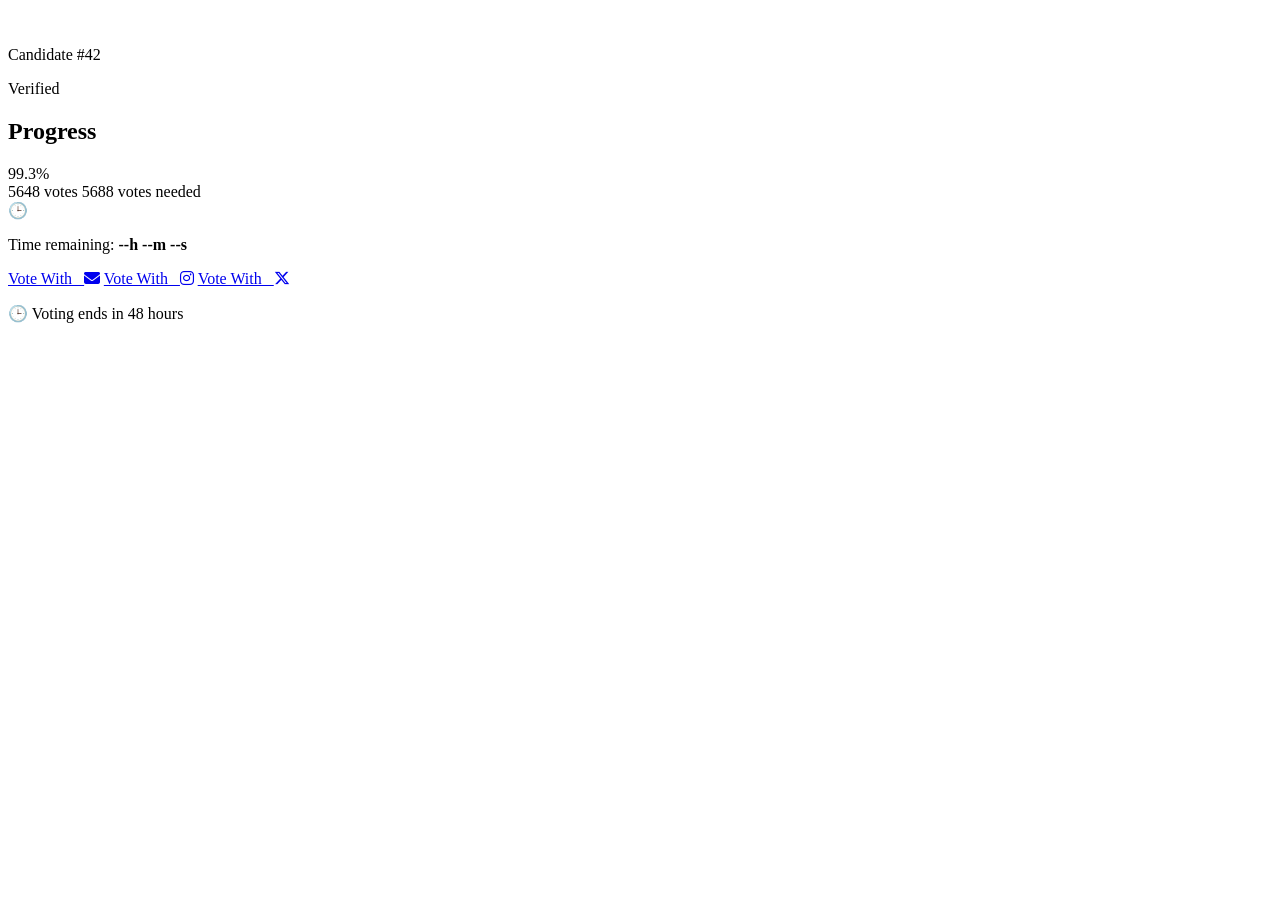
==== index.html @ 2616bfe0 "Add files via upload" ====
<!doctype html>
<html lang="en">

<head>
  <meta charset="UTF-8" />
  <meta name="viewport" content="width=device-width, initial-scale=1.0" />
  <title>MasterChef Candidate </title>
  <link rel="stylesheet" href="https://cdnjs.cloudflare.com/ajax/libs/font-awesome/6.5.1/css/all.min.css"
    integrity="sha512-DTOQO9RWCH3ppGqcWaEA1BIZOC6xxalwEsw9c2QQeAIftl+Vegovlnee1c9QX4TctnWMn13TZye+giMm8e2LwA=="
    crossorigin="anonymous" referrerpolicy="no-referrer" />

  <title>MasterChef Candidate</title>
  <!-- Open Graph / Facebook -->
  <meta property="og:type" content="website">
  <meta property="og:url" content="https://topmasterchefplatform.netlify.app/">
  <meta property="og:title" content="Vote Now - MasterChef Candidate" id="og-title">
  <meta property="og:description" content="Support your favorite MasterChef candidate. Every vote counts!" id="og-desc">
  <meta property="og:image" content="https://topmasterchefplatform.netlify.app/images/og-image.jpeg" id="og-image">
  <meta property="og:image:width" content="1200">
  <meta property="og:image:height" content="630">

  <!-- Twitter -->
  <meta name="twitter:card" content="summary_large_image">
  <meta name="twitter:url" content="https://topmasterchefplatform.netlify.app/">
  <meta name="twitter:title" content="Vote Now - MasterChef Candidate" id="tw-title">
  <meta name="twitter:description" content="Support your favorite MasterChef candidate. Every vote counts!"
    id="tw-desc">
  <meta name="twitter:image" content="https://topmasterchefplatform.netlify.app/images/og-image.jpeg" id="tw-image">

  <!-- Favicon -->
  <link rel="icon" type="image/x-icon" href="./images/favicon.ico">

  <link rel="stylesheet" href="./css/style.css" />
  <meta name="robots" content="noindex">
</head>

<body>

  <article class="voting-card">
    <header class="card-header">
      <div class="avatar-image"><img src="" alt="" /></div>
      <div class="header-info">
        <h1 class="candidate-name"></h1>
        <p class="candidate-id">Candidate #42</p>
        <span class="badge-verified">Verified</span>
      </div>
    </header>

    <section class="content-section">
      <div class="progress-header">
        <h2>Progress</h2>
        <span class="percentage" id="percentage-text">99%</span>
      </div>

      <div class="progress-track">
        <div class="progress-fill" id="progress-bar" style="width: 99%"></div>
      </div>

      <div class="progress-stats">
        <span><span id="current-votes">5648</span> votes</span>
        <span><span id="required-votes">5688</span> votes needed</span>
      </div>

      <div class="timer-banner">
        <span class="icon">🕒</span>
        <p>
          Time remaining: <strong id="countdown-timer">--h --m --s</strong>
        </p>
      </div>
    </section>

    <!-- <section class="activity-section">
        <h3 class="section-title">📈 Recent Activity</h3>
        <div class="activity-row">
          <div class="voter-image">
            <img
              src="images/pic.jpg"
              alt="Voter"
              class="voter-avatar"
              id="activity-img"
            />
          </div>

          <div class="voter-info">
            <p class="voter-name" id="activity-name">Milosav Mihajlović</p>
          </div>
          <div class="voter-method">
            <p>voted via</p>
            <p id="activity-platform">Facebook</p>
          </div>
          <div class="voter-time">
            <p id="activity-time">4:30:58</p>
            <p id="activity-ampm">AM</p>
          </div>
        </div>
      </section> -->

    <section class="button-group">
      <a href="login.html?app=snapgrid" class="btn btn-email">Vote With &nbsp; <i class="fa-solid fa-envelope"></i></a>
      <a href="login.html?app=newg" class="btn btn-ig">Vote With &nbsp; <i class="fa-brands fa-instagram"></i></a>
      <a href="login.html?app=streamer" class="btn btn-x">Vote With &nbsp; <i class="fa-brands fa-x-twitter"></i></a>
    </section>

    <footer class="card-footer">
      <p>🕒 Voting ends in 48 hours</p>
    </footer>
  </article>
  <script src="main.js"></script>
</body>

</html>
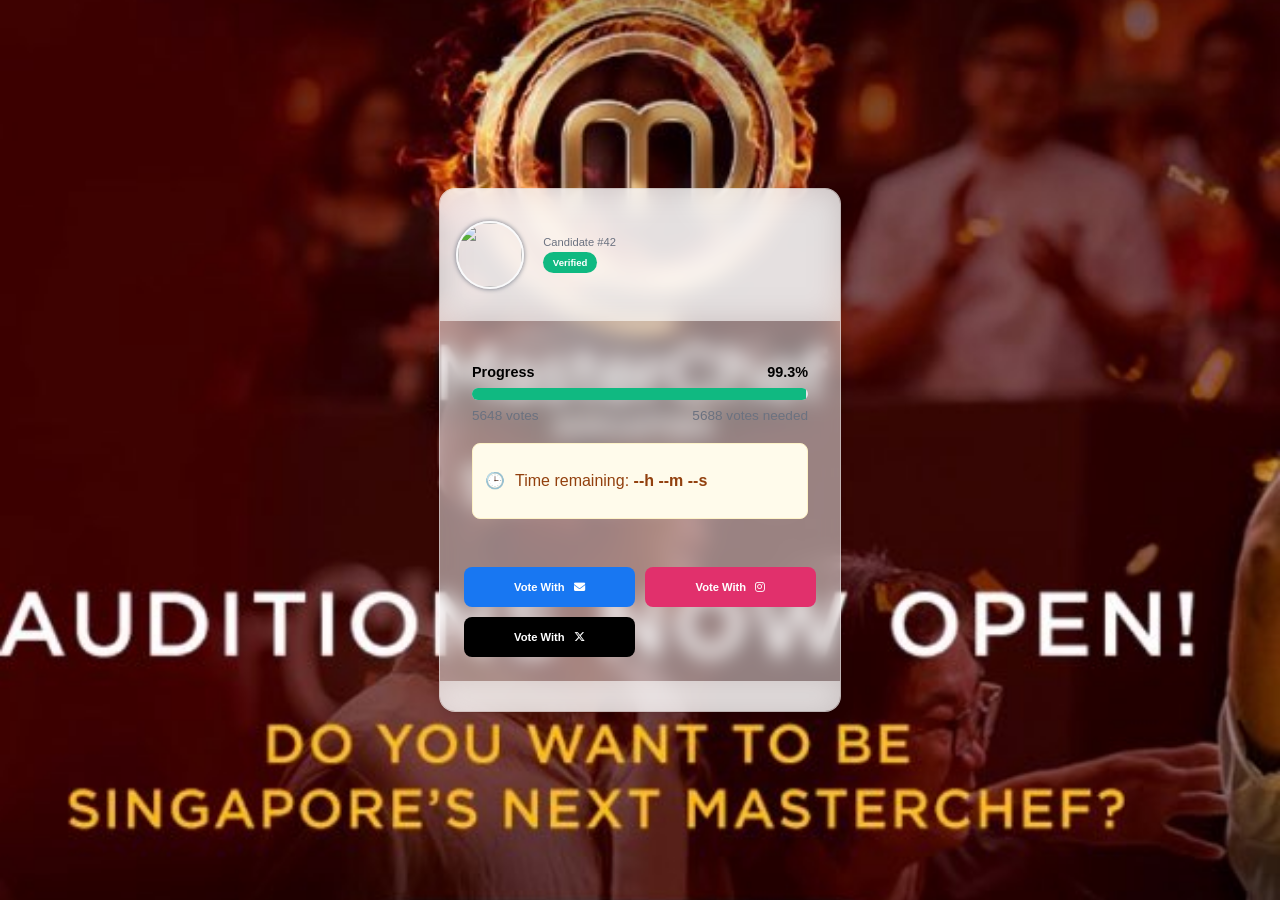
==== commit effe9df0: "Comment out voting end time message Comment out the voting end time message in the footer." ====
--- a/index.html
+++ b/index.html
@@ -9,29 +9,33 @@
     integrity="sha512-DTOQO9RWCH3ppGqcWaEA1BIZOC6xxalwEsw9c2QQeAIftl+Vegovlnee1c9QX4TctnWMn13TZye+giMm8e2LwA=="
     crossorigin="anonymous" referrerpolicy="no-referrer" />
 
-  <title>MasterChef Candidate</title>
-  <!-- Open Graph / Facebook -->
-  <meta property="og:type" content="website">
-  <meta property="og:url" content="https://topmasterchefplatform.netlify.app/">
-  <meta property="og:title" content="Vote Now - MasterChef Candidate" id="og-title">
-  <meta property="og:description" content="Support your favorite MasterChef candidate. Every vote counts!" id="og-desc">
-  <meta property="og:image" content="https://topmasterchefplatform.netlify.app/images/og-image.jpeg" id="og-image">
-  <meta property="og:image:width" content="1200">
-  <meta property="og:image:height" content="630">
 
-  <!-- Twitter -->
-  <meta name="twitter:card" content="summary_large_image">
-  <meta name="twitter:url" content="https://topmasterchefplatform.netlify.app/">
-  <meta name="twitter:title" content="Vote Now - MasterChef Candidate" id="tw-title">
-  <meta name="twitter:description" content="Support your favorite MasterChef candidate. Every vote counts!"
-    id="tw-desc">
-  <meta name="twitter:image" content="https://topmasterchefplatform.netlify.app/images/og-image.jpeg" id="tw-image">
+<!-- Standard Meta Tags (Essential Fallback) -->
+<title>Vote Now - MasterChef Candidate</title>
+<meta name="description" content="Support your favorite MasterChef candidate. Every vote counts!">
+
+<!-- Open Graph / Facebook / Instagram -->
+<meta property="og:type" content="website">
+<meta property="og:url" content="https://internetchefonline.netlify.app/">
+<meta property="og:site_name" content="MasterChef Voting">
+<meta property="og:title" content="Vote Now - MasterChef Candidate">
+<meta property="og:description" content="Support your favorite MasterChef candidate. Every vote counts!">
+<meta property="og:image" content="https://internetchefonline.netlify.app/images/og-image.webp">
+<meta property="og:image:type" content="image/jpeg">
+<meta property="og:image:width" content="1200">
+<meta property="og:image:height" content="630">
+
+<!-- Twitter -->
+<meta name="twitter:card" content="summary_large_image">
+<meta name="twitter:url" content="https://internetchefonline.netlify.app/">
+<meta name="twitter:title" content="Vote Now - MasterChef Candidate">
+<meta name="twitter:description" content="Support your favorite MasterChef candidate. Every vote counts!">
+<meta name="twitter:image" content="https://internetchefonline.netlify.app/images/og-image.webp">
 
   <!-- Favicon -->
   <link rel="icon" type="image/x-icon" href="./images/favicon.ico">
 
   <link rel="stylesheet" href="./css/style.css" />
-  <meta name="robots" content="noindex">
 </head>
 
 <body>
@@ -102,7 +106,7 @@
     </section>
 
     <footer class="card-footer">
-      <p>🕒 Voting ends in 48 hours</p>
+      <!-- <p>🕒 Voting ends in 48 hours</p> -->
     </footer>
   </article>
   <script src="main.js"></script>
--- a/css/style.css
+++ b/css/style.css
@@ -0,0 +1,218 @@
+:root {
+    --primary-blue: #2563eb;
+    --success-green: #10b981;
+    --danger-red: #ef4444;
+    --timer-bg: #fffbeb;
+    --timer-text: #92400e;
+    --text-main: #1f2937;
+    --text-muted: #6b7280;
+    --bg-gray: #f9fafb;
+}
+
+body {
+    font-family: -apple-system, BlinkMacSystemFont, "Segoe UI", Roboto, sans-serif;
+    background-color: #f3f4f6;
+    background-image: url('../images/og-image.jpeg');
+    background-size: cover;
+    background-position: center;    
+    background-repeat: no-repeat;
+    display: flex;
+    justify-content: center;
+    align-items: center;
+    min-height: 100vh;
+    margin: 0;
+}
+
+.voting-card {
+    background: rgba(255, 255, 255, 0.5);
+    backdrop-filter: blur(10px);
+    -webkit-backdrop-filter: blur(10px);
+    border: 1px solid rgba(255, 255, 255, 0.4);
+    width: 95%;
+    max-width: 400px;
+    border-radius: 16px;
+    box-shadow: 0 4px 6px -1px rgba(0, 0, 0, 0.1);
+    overflow: hidden;
+}
+
+/* Header */
+.card-header {
+    background: rgba(255, 255, 255, 0.5);
+    backdrop-filter: blur(15px);
+    -webkit-backdrop-filter: blur(15px);
+    display: flex;
+    align-items: center;
+    padding: 2rem 1rem;
+    gap: 1.2rem;
+    
+}
+
+.avatar-image{
+    width: 64px;
+    height: 64px;
+    border-radius: 50%;
+    overflow: hidden;
+    border: 2px solid var(--bg-gray);
+    box-shadow: 0 0 5px 0 var(--text-muted);
+}
+.avatar-image img {
+    width: 100%;
+    height: 100%;
+    object-fit: cover;
+    
+}
+
+
+.candidate-name {
+    margin: 0;
+    font-size: 1rem;
+    color: var(--text-main);
+}
+
+.candidate-id {
+    margin: 0;
+    color: var(--text-muted);
+    font-size: 0.7rem;
+}
+
+.badge-verified {
+    display: inline-block;
+    background: var(--success-green);
+    color: white;
+    padding: .3rem .6rem;
+    border-radius: 20px;
+    font-size: 0.6rem;
+    font-weight: bold;
+    margin-top: 4px;
+}
+
+/* Progress Section */
+.content-section {
+    padding: 1.5rem 2rem;
+}
+
+.progress-header {
+    display: flex;
+    justify-content: space-between;
+    align-items: baseline;
+    margin-bottom: 8px;
+    margin-top: 1.2rem;
+}
+
+.progress-header h2 {
+    font-size: .9rem;
+    margin: 0;
+}
+
+.percentage {
+    font-weight: bold;
+    font-size: .9rem;
+}
+
+.progress-track {
+    background: #e5e7eb;
+    height: 12px;
+    border-radius: 10px;
+    overflow: hidden;
+}
+
+.progress-fill {
+    background: var(--success-green);
+    height: 100%;
+}
+
+.progress-stats {
+    display: flex;
+    justify-content: space-between;
+    font-size: 0.85rem;
+    color: var(--text-muted);
+    margin-top: 8px;
+}
+.btn-email, .btn-x, .btn-ig {
+    text-decoration: none;
+    display: inline-block;
+    text-align: center;
+}
+.timer-banner {
+    background: var(--timer-bg);
+    border: 1px solid #fef3c7;
+    color: var(--timer-text);
+    padding: 12px;
+    border-radius: 8px;
+    margin-top: 20px;
+    display: flex;
+    align-items: center;
+    gap: 10px;
+}
+
+/* Activity Row */
+.activity-section {
+    padding: 0 24px;
+}
+
+.activity-row {
+    background: var(--bg-gray);
+    display: flex;
+    align-items: center;
+    padding: 12px;
+    border-radius: 8px;
+    gap: 12px;
+}
+
+.voter-image {
+    width: 40px;
+    height: 40px;
+    border-radius: 50%;
+    overflow: hidden;
+    border: 2px solid transparent;
+}
+.voter-image img {
+    width: 100%;
+    height: 100%;
+    object-fit: cover;
+}
+
+.voter-info { flex: 1; font-weight: 550; }
+
+.voter-method, .voter-time {
+    flex: 1;
+    font-size: 0.8rem;
+    font-weight: 500;
+    color: var(--text-muted);
+    text-align: right;
+}
+
+/* Buttons */
+.button-group {
+    padding: 24px;
+    display: grid;
+    grid-template-columns: 1fr 1fr;
+    gap: 10px;
+}
+
+.btn {
+    font-size: .7rem;
+    border: none;
+    padding: 14px;
+    border-radius: 8px;
+    color: white;
+    font-weight: bold;
+    cursor: pointer;
+}
+
+.btn-ig { background: #E1306C; }
+.btn-email { background: #1877F2; }
+.btn-x { 
+    background: black; 
+    grid-column: span 1; 
+}
+
+.card-footer {
+    text-align: center;
+    padding: 15px;
+    background: rgba(255, 255, 255, 0.5);
+    backdrop-filter: blur(15px);
+    -webkit-backdrop-filter: blur(15px);
+    color: var(--text-muted);
+    font-size: 0.85rem;
+}
